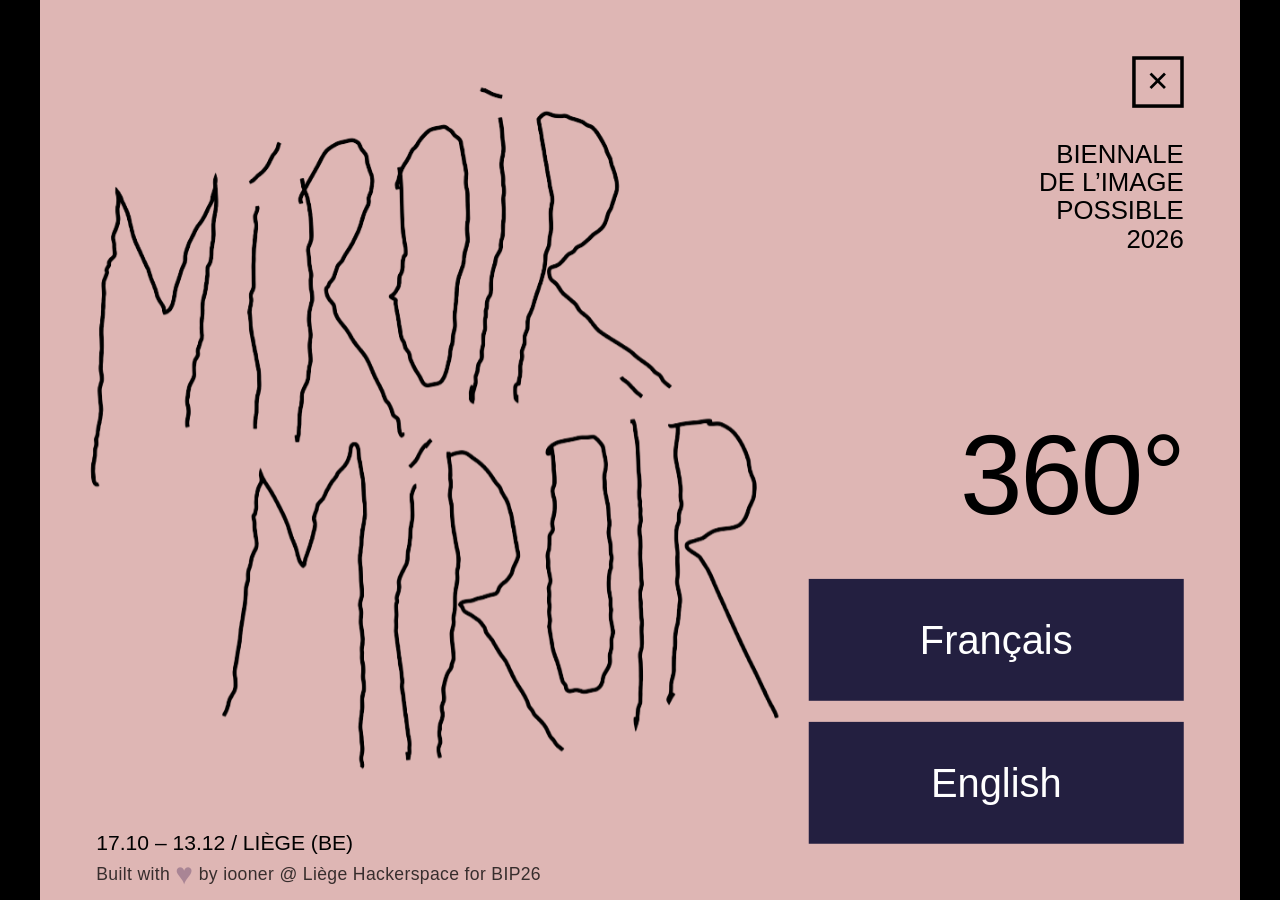
==== module2/index.html @ e5e8b909 "Bandeau « en panne » sur les 4 modules print_server.py expose GET /status ; status.js (par module) a" ====
<!doctype html>
<html lang="fr" translate="no">
<head>
<meta charset="utf-8">
<meta name="google" content="notranslate">
<meta name="viewport" content="width=device-width, initial-scale=1, maximum-scale=1, user-scalable=no">
<title>Miroir Miroir · 360°</title>
<link rel="stylesheet" href="style.css">
</head>
<body>
<div id="stage">

  <section id="welcome" class="screen active">
    <img class="lettering" src="assets/miroir-noir.png" alt="Miroir Miroir">
    <div class="side">
      <div class="xbox">✕</div>
      <p class="biennale">Biennale<br>de l’image<br>possible<br>2026</p>
      <h1 class="big">360°</h1>
      <div class="langs">
        <button class="lang" data-lang="fr">Français</button>
        <button class="lang" data-lang="en">English</button>
      </div>
    </div>
    <p class="dates">17.10 – 13.12 / Liège (BE)</p>
    <p class="credit">Built with <span>♥</span> by iooner @ Liège Hackerspace for BIP26</p>
  </section>

  <section id="shoot" class="screen">
    <header>
      <span class="name">360°</span>
      <button class="xbox restart" aria-label="Recommencer">✕</button>
    </header>
    <p class="hint"></p>
    <button class="take"></button>
    <div class="countdown"></div>
    <div class="flash"></div>
  </section>

  <section id="result" class="screen">
    <img class="lettering small" src="assets/miroir-blanc.png" alt="">
    <h2 class="title"></h2>
    <div class="photobox"><img class="photo" alt=""></div>
    <footer>
      <p class="printing"></p>
      <div class="actions">
        <button class="done"></button>
      </div>
    </footer>
  </section>

</div>

<!-- Étiquette : invisible à l'écran, seule chose imprimée -->
<div id="label">
  <div class="l-head">
    <img src="assets/miroir-noir-gras.png" alt="">
    <div><span class="l-title">360°</span><br>BIP 2026 · Liège<br><span class="l-credit">× Liège Hackerspace × iooner</span></div>
    <span class="l-x">✕</span>
  </div>
  <img class="l-photo" alt="">
</div>

<script src="config.js"></script>
<script src="status.js"></script>
<script src="app.js"></script>
</body>
</html>
---- module2/style.css ----
/* Polices : déposer les fichiers Helvetica Neue LT Std dans fonts/ (sinon repli Helvetica/Arial). */
@font-face { font-family: "HNLT"; font-weight: 400; font-style: normal;
  src: local("HelveticaNeueLTStd-Roman"), url("fonts/HelveticaNeueLTStd-Roman.otf"); }
@font-face { font-family: "HNLT"; font-weight: 400; font-style: italic;
  src: local("HelveticaNeueLTStd-It"), url("fonts/HelveticaNeueLTStd-It.otf"); }
@font-face { font-family: "HNLT"; font-weight: 500; font-style: normal;
  src: local("HelveticaNeueLTStd-Md"), url("fonts/HelveticaNeueLTStd-Md.otf"); }
@font-face { font-family: "HNLT"; font-weight: 500; font-style: italic;
  src: local("HelveticaNeueLTStd-MdIt"), url("fonts/HelveticaNeueLTStd-MdIt.otf"); }

:root {
  --pink: #deb6b4; --mauve: #98758b; --navy: #231f40; --grey: #a8a7a7;
  --font: "HNLT", "Helvetica Neue", Helvetica, Arial, sans-serif;
}
* { box-sizing: border-box; margin: 0; padding: 0; }
html, body { width: 100%; height: 100%; overflow: hidden; background: #000; }
body { font-family: var(--font); color: #000; -webkit-user-select: none; user-select: none;
  touch-action: manipulation; -webkit-tap-highlight-color: transparent; }
body.nocursor, body.nocursor * { cursor: none !important; }
button { font: inherit; color: inherit; border: 0; background: none; cursor: pointer; }
em { font-style: italic; }

/* Scène fixe 1024×768 (écran Elo 4:3), mise à l'échelle par app.js */
#stage { position: absolute; left: 50%; top: 50%; width: 1024px; height: 768px;
  transform-origin: 0 0; overflow: hidden; background: var(--pink); }
.screen { position: absolute; inset: 0; opacity: 0; pointer-events: none; transition: opacity .35s; }
.screen.active { opacity: 1; pointer-events: auto; }

.xbox { display: inline-flex; align-items: center; justify-content: center; width: 44px; height: 44px;
  border: 3px solid currentColor; font-size: 24px; font-weight: 500; line-height: 1; }

/* Accueil */
#welcome { background: var(--pink); }
#welcome .lettering { position: absolute; left: 36px; top: 70px; height: 590px; transform-origin: 50% 60%;
  animation: sway 7s ease-in-out infinite alternate; will-change: transform; }
/* Balancement très léger du lettrage, sans effet sur les performances (transform seul), comme le module 1 */
@keyframes sway {
  0%   { transform: rotate(-1.2deg) translate(0, 0); }
  50%  { transform: rotate(0.4deg) translate(4px, -6px); }
  100% { transform: rotate(1.2deg) translate(-3px, 2px); }
}
@media (prefers-reduced-motion: reduce) { #welcome .lettering { animation: none; } }
#welcome .side { position: absolute; right: 48px; top: 48px; bottom: 48px; width: 320px;
  display: flex; flex-direction: column; align-items: flex-end; text-align: right; }
#welcome .biennale { margin-top: 28px; font-size: 22px; line-height: 1.1; text-transform: uppercase; }
#welcome h1 { margin-top: auto; font-size: 26px; font-weight: 500; line-height: 1.25; }
#welcome h1 em { font-weight: 400; }
#welcome .langs { margin-top: 28px; display: flex; flex-direction: column; gap: 18px; width: 100%; }
.lang { height: 104px; background: var(--navy); color: #fff; font-size: 34px; font-weight: 500;
  transition: transform .1s, background .1s; }
.lang:active { transform: scale(.97); background: var(--mauve); }
#welcome .dates { position: absolute; left: 48px; bottom: 38px; font-size: 18px; text-transform: uppercase; }
#welcome .credit { position: absolute; left: 48px; bottom: 14px; font-size: 15px; letter-spacing: .02em; opacity: .75; }
#welcome .credit span { color: var(--mauve); font-size: 1.7em; line-height: 0; vertical-align: -0.14em; }

#welcome h1.big { font-size: 96px; letter-spacing: -.02em; }

/* Prise de vue */
#shoot { background: linear-gradient(to bottom, var(--mauve), var(--pink)); color: #fff;
  padding: 36px 56px 56px; display: flex; flex-direction: column; align-items: center; }
#shoot header { align-self: stretch; display: flex; align-items: center; justify-content: space-between;
  font-size: 18px; text-transform: uppercase; }
#shoot .hint { margin-top: 90px; font-size: 34px; font-weight: 500; line-height: 1.25; text-align: center; white-space: pre-line; }
.take { margin-top: auto; width: 560px; height: 160px; background: var(--navy); color: #fff;
  font-size: 40px; font-weight: 500; transition: transform .1s, background .1s; }
.take:active { transform: scale(.97); background: var(--mauve); }
#shoot .countdown { position: absolute; inset: 0; display: none; align-items: center; justify-content: center;
  background: rgba(35,31,64,.85); font-size: 300px; font-weight: 500; }
#shoot.counting .countdown { display: flex; }
#shoot .flash { position: absolute; inset: 0; background: #fff; opacity: 0; pointer-events: none; }
#shoot.flashing .flash { animation: flash .6s ease-out; }
@keyframes flash { from { opacity: 1; } to { opacity: 0; } }

/* Résultat */
#result { background: var(--navy); color: #fff; padding: 48px 64px; display: flex; flex-direction: column; }
#result .lettering.small { position: absolute; right: 48px; top: 36px; height: 150px; opacity: .9; }
#result .title { font-size: 26px; font-weight: 500; text-transform: uppercase; letter-spacing: .02em; color: var(--pink); }
#result .photobox { flex: 1; margin: 16px 0 24px; display: flex; justify-content: center; min-height: 0; }
#result .photo { height: 100%; border: 6px solid #fff; }
#result footer { display: flex; align-items: center; justify-content: space-between; gap: 24px; }
#result .printing { font-size: 20px; color: var(--grey); max-width: 460px; }
.done { height: 80px; padding: 0 40px; background: var(--pink); color: var(--navy); font-size: 24px; font-weight: 500; }
.done:active { background: var(--mauve); color: #fff; }
#result .actions { display: flex; gap: 16px; flex: none; }

/* Étiquette : rendue hors écran, imprimée seule */
#label { position: fixed; left: -10000px; top: 0; background: #fff; color: #000;
  display: flex; flex-direction: column; overflow: hidden; font-family: var(--font); }
#label .l-head { flex: none; display: flex; align-items: center; gap: 2mm; border-bottom: .3mm solid #000;
  padding-bottom: 1.5mm; margin-bottom: 0; font-size: 6.5pt; line-height: 1.2; text-transform: uppercase; }
#label .l-head img { height: 11mm; }
#label .l-head div { flex: 1; min-width: 0; }
#label .l-credit { white-space: nowrap; font-size: 5.6pt; text-transform: none; }
#label .l-title { font-weight: 500; font-size: 9pt; }
#label .l-x { display: inline-flex; align-items: center; justify-content: center; width: 5mm; height: 5mm;
  border: .4mm solid #000; font-size: 8pt; font-weight: 500; }
#label .l-photo { display: block; object-fit: cover; }

@media print {
  html, body { width: auto; height: auto; overflow: visible; background: #fff; }
  #stage { display: none; }
  #label { position: static; }
}

/* Bandeau « en panne » (status.js) : accueil grisé, bandeau en travers, détail technique en petit */
#outage { position: fixed; inset: 0; z-index: 50; display: flex; align-items: center; justify-content: center;
  background: rgba(120,120,120,.45); -webkit-backdrop-filter: grayscale(1) blur(1px); backdrop-filter: grayscale(1) blur(1px);
  font-family: var(--font, Helvetica, Arial, sans-serif); overflow: hidden; }
#outage[hidden] { display: none; }
#outage .band { width: 140%; flex: none; padding: 34px 22%; transform: rotate(-7deg); text-align: center;
  background: #231f40; color: #fff; box-shadow: 0 10px 40px rgba(0,0,0,.35); }
#outage .band p { margin: 0; font-size: 24px; line-height: 1.3; }
#outage .band .big { font-size: 46px; font-weight: 500; color: #deb6b4; margin-bottom: 10px; }
#outage .band .en { margin-top: 12px; font-size: 20px; font-style: italic; opacity: .8; }
#outage .why { position: absolute; left: 12px; right: 12px; bottom: 8px; margin: 0; font: 12px/1.3 monospace;
  color: #231f40; background: rgba(255,255,255,.75); padding: 3px 6px; text-align: left; }
#outage .why:empty { display: none; }
@media print { #outage { display: none; } }
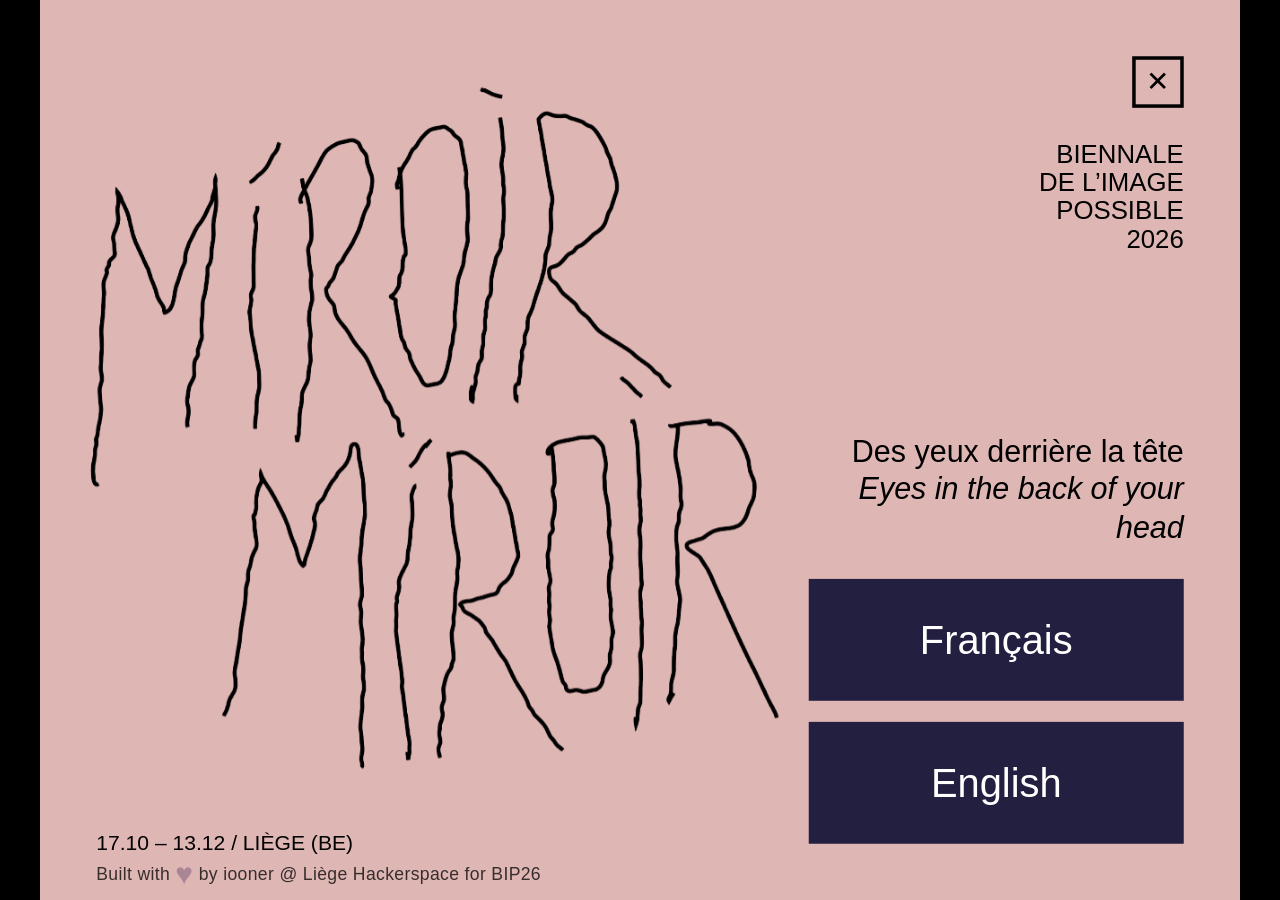
==== commit f02ba8c8: "Module 2 : renommé « Des yeux derrière la tête » (EN : Eyes in the back of your head) Co-Authored-By" ====
--- a/module2/index.html
+++ b/module2/index.html
@@ -4,7 +4,7 @@
 <meta charset="utf-8">
 <meta name="google" content="notranslate">
 <meta name="viewport" content="width=device-width, initial-scale=1, maximum-scale=1, user-scalable=no">
-<title>Miroir Miroir · 360°</title>
+<title>Miroir Miroir · Des yeux derrière la tête</title>
 <link rel="stylesheet" href="style.css">
 </head>
 <body>
@@ -15,19 +15,20 @@
     <div class="side">
       <div class="xbox">✕</div>
       <p class="biennale">Biennale<br>de l’image<br>possible<br>2026</p>
-      <h1 class="big">360°</h1>
+      <h1>Des yeux derrière la tête<br><em>Eyes in the back of your head</em></h1>
       <div class="langs">
         <button class="lang" data-lang="fr">Français</button>
         <button class="lang" data-lang="en">English</button>
       </div>
     </div>
     <p class="dates">17.10 – 13.12 / Liège (BE)</p>
+    <div id="cams" class="cams" aria-hidden="true"></div>
     <p class="credit">Built with <span>♥</span> by iooner @ Liège Hackerspace for BIP26</p>
   </section>
 
   <section id="shoot" class="screen">
     <header>
-      <span class="name">360°</span>
+      <span class="name">Des yeux derrière la tête</span>
       <button class="xbox restart" aria-label="Recommencer">✕</button>
     </header>
     <p class="hint"></p>
@@ -54,7 +55,7 @@
 <div id="label">
   <div class="l-head">
     <img src="assets/miroir-noir-gras.png" alt="">
-    <div><span class="l-title">360°</span><br>BIP 2026 · Liège<br><span class="l-credit">× Liège Hackerspace × iooner</span></div>
+    <div><span class="l-title">Des yeux derrière la tête</span><br>BIP 2026 · Liège<br><span class="l-credit">× Liège Hackerspace × iooner</span></div>
     <span class="l-x">✕</span>
   </div>
   <img class="l-photo" alt="">
--- a/module2/style.css
+++ b/module2/style.css
@@ -52,8 +52,11 @@
 #welcome .dates { position: absolute; left: 48px; bottom: 38px; font-size: 18px; text-transform: uppercase; }
 #welcome .credit { position: absolute; left: 48px; bottom: 14px; font-size: 15px; letter-spacing: .02em; opacity: .75; }
 #welcome .credit span { color: var(--mauve); font-size: 1.7em; line-height: 0; vertical-align: -0.14em; }
+#welcome .cams { position: absolute; left: 48px; top: 26px; display: flex; gap: 10px; }
+#welcome .cams i { width: 14px; height: 14px; border-radius: 50%; background: var(--grey); box-shadow: 0 0 0 2px rgba(255,255,255,.55); }
+#welcome .cams i.ok { background: #2fa84f; }
+#welcome .cams i.down { background: #d92b2b; }
 
-#welcome h1.big { font-size: 96px; letter-spacing: -.02em; }
 
 /* Prise de vue */
 #shoot { background: linear-gradient(to bottom, var(--mauve), var(--pink)); color: #fff;
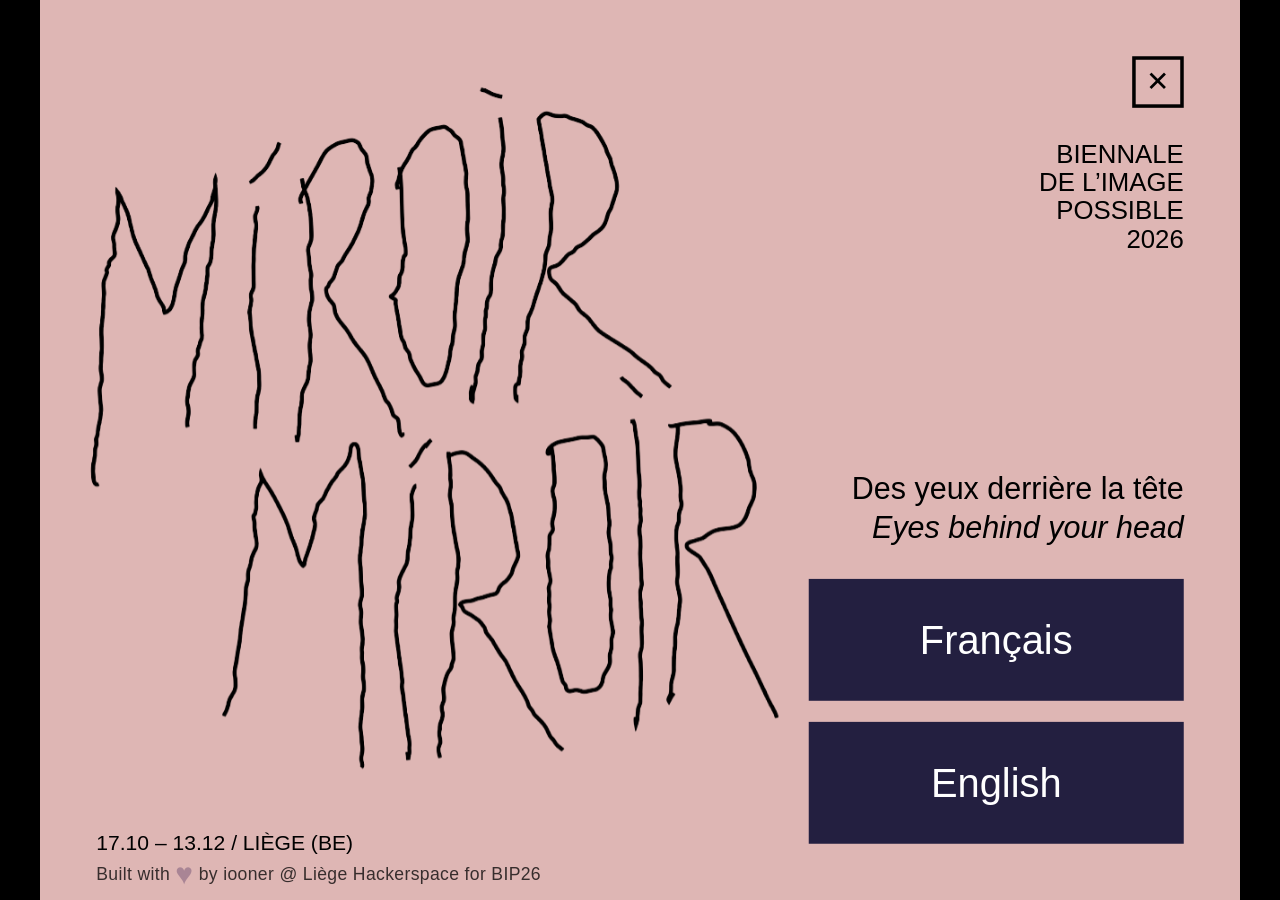
==== commit 5259619c: "Module 2 : titre anglais « Eyes behind your head » Co-Authored-By: Claude Opus 5.5 (1M context) <nor" ====
--- a/module2/index.html
+++ b/module2/index.html
@@ -15,7 +15,7 @@
     <div class="side">
       <div class="xbox">✕</div>
       <p class="biennale">Biennale<br>de l’image<br>possible<br>2026</p>
-      <h1>Des yeux derrière la tête<br><em>Eyes in the back of your head</em></h1>
+      <h1>Des yeux derrière la tête<br><em>Eyes behind your head</em></h1>
       <div class="langs">
         <button class="lang" data-lang="fr">Français</button>
         <button class="lang" data-lang="en">English</button>
